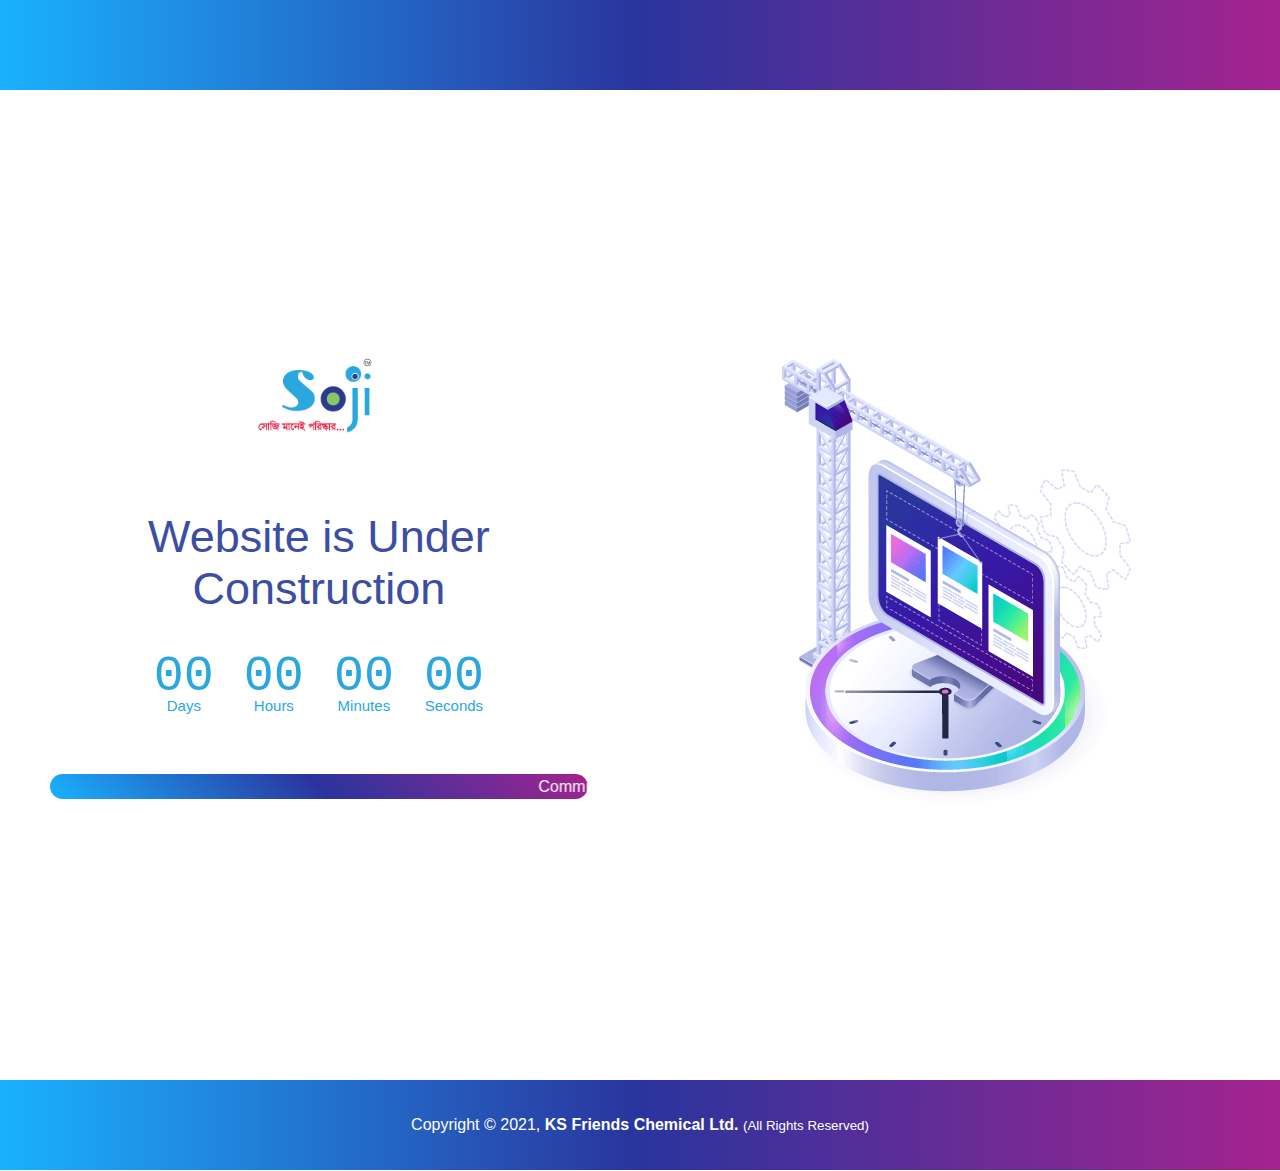
==== KsfChemicalUDP/index.html @ 26fb7850 "demo page of ksfchemical upload" ====
<!DOCTYPE html>
<html lang="en">
  <head>
    <meta charset="UTF-8" />
    <meta http-equiv="X-UA-Compatible" content="IE=edge" />
    <meta name="viewport" content="width=device-width, initial-scale=1.0" />
    <link rel="shortcut icon" href="img/favicon.ico" />
    <title>KS Friends Chemical</title>
    <link rel="stylesheet" href="style.css" />
    <script src="index.js"></script>
  </head>
  <body>
    <div class="wrapper">
      <div class="header"></div>
      <div class="container">
        <div class="content-wrapper">
          <div class="content">
            <div class="logo">
              <img
                src="img/Soji.png"
                alt="Soji Logo"
                width="200"
                height="auto"
              />
            </div>
            <div>
              <h2 class="big-text">Website is Under Construction</h2>
            </div>
            <div class="timer-wrapper">
              <ul class="timer" id="timer">
                <li>
                  <div id="days" class="number">00</div>
                  <div class="text">Days</div>
                </li>

                <li>
                  <div id="hours" class="number">00</div>
                  <div class="text">Hours</div>
                </li>
                <li>
                  <div id="minutes" class="number">00</div>
                  <div class="text">Minutes</div>
                </li>
                <li>
                  <div id="seconds" class="number">00</div>
                  <div class="text">Seconds</div>
                </li>
              </ul>
            </div>
            <div class="comming-soon-bar">
              <marquee direction="left"> Comming Soon... </marquee>
            </div>
          </div>
        </div>
        <div class="crane">
          <img src="img/Crane-Vector.png" alt="Crane" />
        </div>
      </div>
      <div class="footer">
        Copyright © 2021,
        <a class="text-white" href="https://ahsaan-habib.github.io/"
          >KS Friends Chemical Ltd.</a
        >
        <small>(All Rights Reserved)</small>
      </div>
      <!-- credit -->
      <a href="https://www.freepik.com/upklyak">.</a>
    </div>
  </body>
</html>
---- KsfChemicalUDP/style.css ----
body,
ul {
  margin: 0;
  padding: 0;
  font-family: "Open Sans", sans-serif;
}
a {
  text-decoration: none;
}
.wrapper {
  display: flex;
  position: relative;
  min-height: 130vh;
  width: 100%;
}
.header,
.footer {
  position: absolute;
  width: 100%;
  color: #fff;
  text-align: center;
  line-height: 90px;
  height: 90px !important;
  background: linear-gradient(90deg, #1ab1ff, #2a349d, #a4238f);
}
.header {
  top: 0;
}

.footer {
  bottom: 0;
}
.footer a {
  color: #ffffff;
  font-weight: 600;
}

.container {
  display: flex;
  flex-wrap: wrap;
  align-self: center;
  justify-self: center;
}

.content-wrapper,
.crane {
  display: flex;
  align-items: center;
  justify-content: center;
  width: 50%;
}

.content {
  display: flex;
  flex-wrap: wrap;
  justify-content: center;
  align-items: center;
  padding: 50px;
  padding-top: 20px;
}

.content div {
  width: 100%;
  text-align: center;
}

.big-text {
  color: #3c4ea3;
  font-size: 45px;
  font-weight: 500;
  text-align: center;
  width: 100%;
}

.timer {
  display: inline-flex;
  list-style-type: none;
  color: #2ba7df;
  margin-top: 5px;
}
.timer > li {
  margin: 0 15px;
}

.timer .number {
  font-size: 50px;
  line-height: 40px;
  font-family: "Courier New", monospace;
}
.timer .text {
  font-size: 15px;
  text-align: center;
}

.comming-soon-bar {
  min-width: 390px;
  margin-top: 60px;
  line-height: 20px;
  color: #fff;
  border-radius: 14px;
  background: linear-gradient(45deg, #1ab1ff, #2a349d, #a4238f);
}

.comming-soon-bar marquee {
  position: relative;
  top: 3px;
}

/* Medium devices (tablets, 992px and lowwe */
@media screen and (max-width: 992px) {
  .wrapper {
    min-height: 200vh;
  }
  .content-wrapper,
  .crane {
    width: 100%;
  }
  .comming-soon-bar {
    width: 60% !important;
  }
}

/* Small devices (landscape phones, 576px and lower) */
@media screen and (max-width: 576px) {
  .wrapper {
    width: 135%;
  }
}
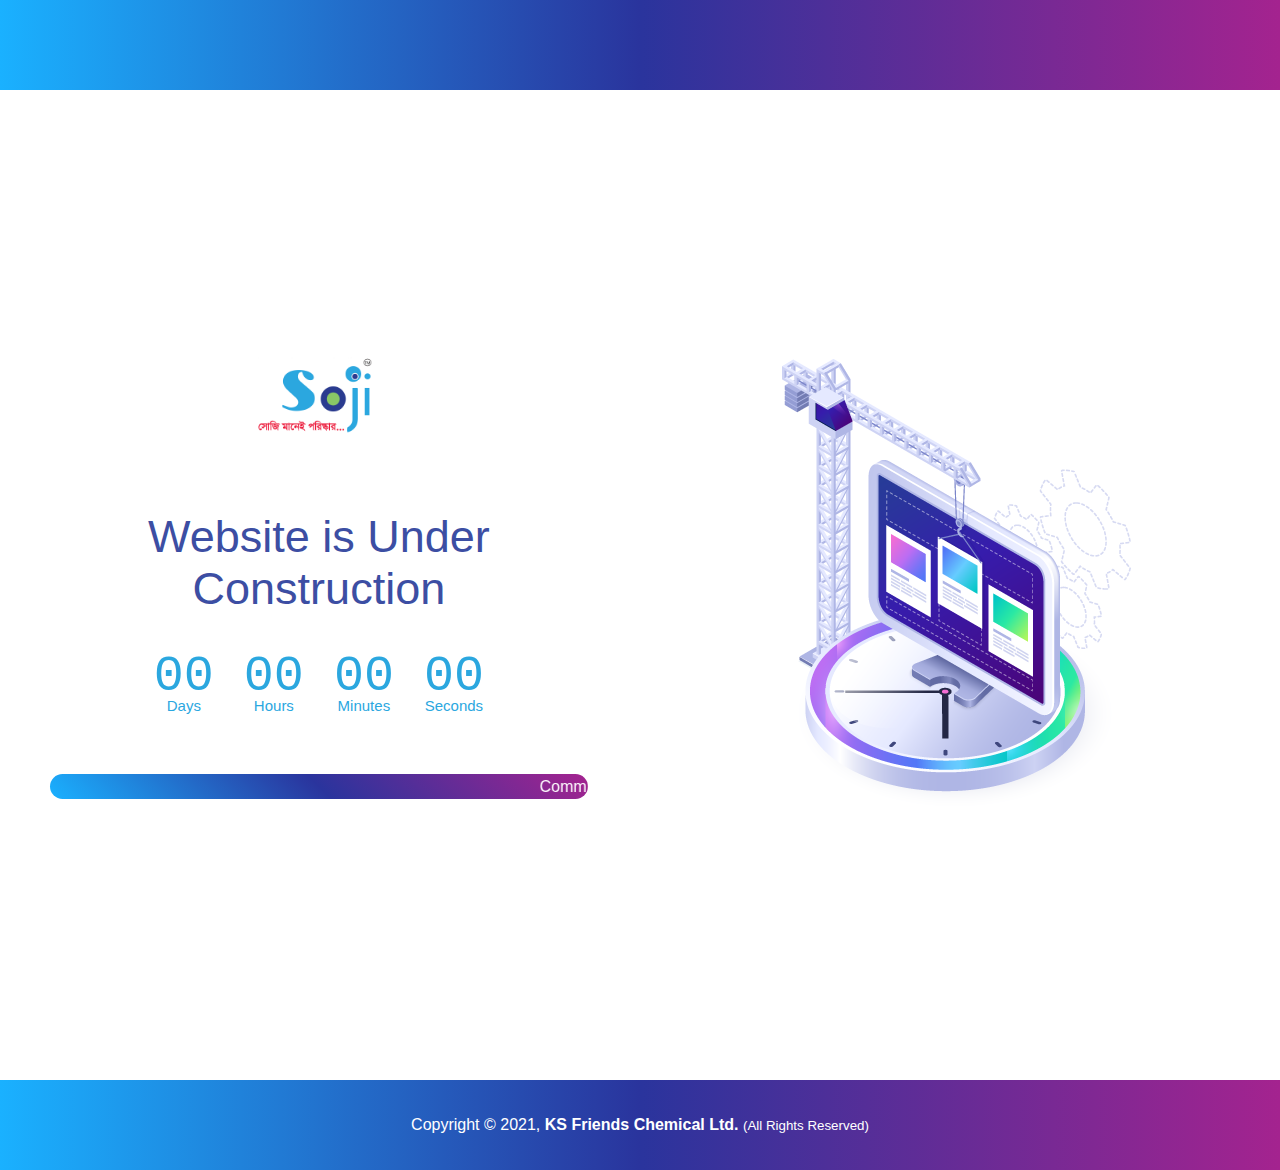
==== commit 2fa5e84c: "viewport adjust of ksfchemical" ====
--- a/KsfChemicalUDP/index.html
+++ b/KsfChemicalUDP/index.html
@@ -16,7 +16,7 @@
         <div class="content-wrapper">
           <div class="content">
             <div class="logo">
-              <img
+              <img 
                 src="img/Soji.png"
                 alt="Soji Logo"
                 width="200"
@@ -56,15 +56,16 @@
           <img src="img/Crane-Vector.png" alt="Crane" />
         </div>
       </div>
-      <div class="footer">
+      <div class="footer"><p>
         Copyright © 2021,
         <a class="text-white" href="https://ahsaan-habib.github.io/"
           >KS Friends Chemical Ltd.</a
         >
         <small>(All Rights Reserved)</small>
+      </p>
       </div>
       <!-- credit -->
-      <a href="https://www.freepik.com/upklyak">.</a>
+      <a class="credit" href="https://www.freepik.com/upklyak">.</a>
     </div>
   </body>
 </html>
--- a/KsfChemicalUDP/style.css
+++ b/KsfChemicalUDP/style.css
@@ -19,9 +19,11 @@
   width: 100%;
   color: #fff;
   text-align: center;
-  line-height: 90px;
   height: 90px !important;
   background: linear-gradient(90deg, #1ab1ff, #2a349d, #a4238f);
+  display: flex;
+  align-items: center;
+  justify-content: center;
 }
 .header {
   top: 0;
@@ -40,6 +42,7 @@
   flex-wrap: wrap;
   align-self: center;
   justify-self: center;
+  width: 100%;
 }
 
 .content-wrapper,
@@ -122,7 +125,19 @@
 
 /* Small devices (landscape phones, 576px and lower) */
 @media screen and (max-width: 576px) {
-  .wrapper {
-    width: 135%;
+  .comming-soon-bar {
+    min-width: 200px;
+    margin-bottom: 40px;
+  }
+  .content {
+  padding: 0px;
+  padding-top: 20px;
+  }
+  .crane img {
+  width: 98%;
+  height: auto;
+  }
+  .credit{
+    display: none;
   }
 }
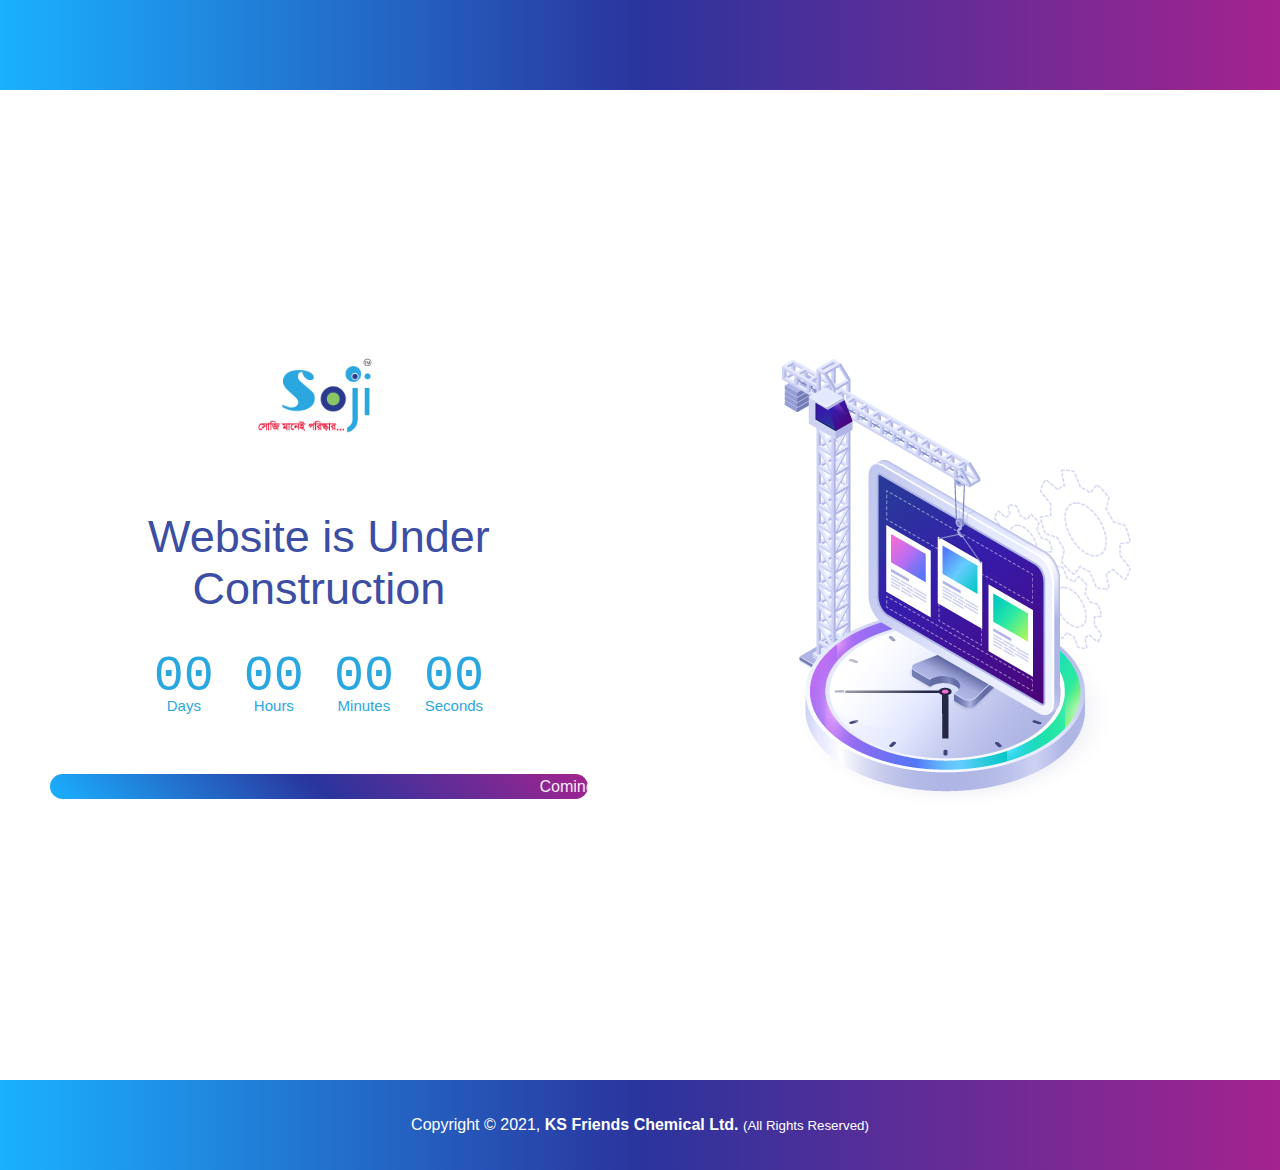
==== commit 39e9a680: "Update index.html" ====
--- a/KsfChemicalUDP/index.html
+++ b/KsfChemicalUDP/index.html
@@ -48,7 +48,7 @@
               </ul>
             </div>
             <div class="comming-soon-bar">
-              <marquee direction="left"> Comming Soon... </marquee>
+              <marquee direction="left"> Coming Soon... </marquee>
             </div>
           </div>
         </div>
